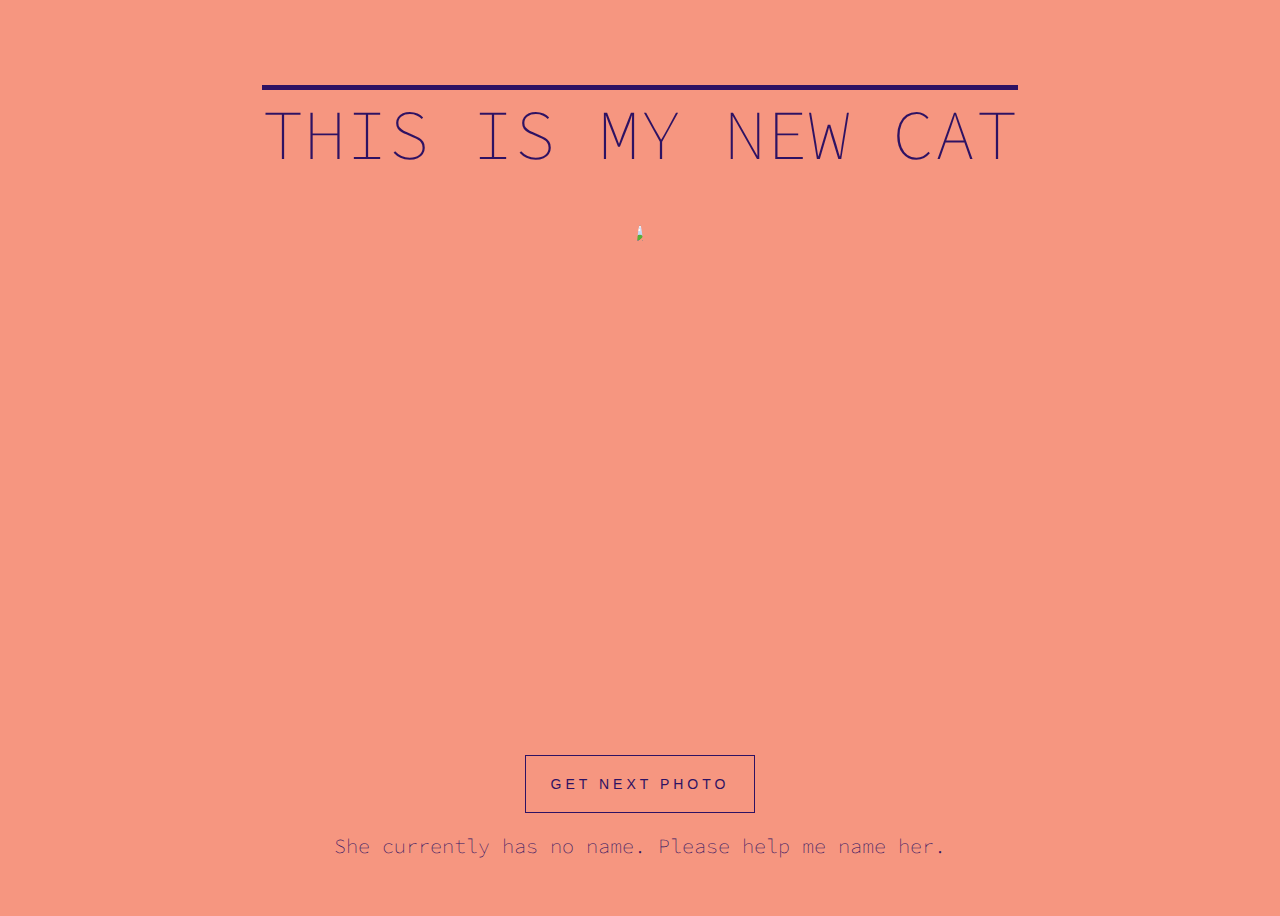
==== Crash_Course_Starter_Code/index.html @ 1478d741 "Add files via upload" ====
<!-- Write Our HTML in here -->
<!DOCTYPE html>
<html>
<head>
	<title>My Cat</title>
	<link rel="stylesheet" type="text/css" href="app.css">
</head>
<body>
	<section id="container">
		<h1>This Is My New Cat</h1>
		<!-- src is an attribute.  Specifies which image to show -->
		<img src="imgs/kitty_bed.jpg">

		<button>Get Next Photo</button>
		<p>	She currently has no name.  Please help me name her.</p>
	</section>
	<script type="text/javascript" src="app.js"></script>
</body>
</html>
---- Crash_Course_Starter_Code/app.css ----
/*Write our CSS in here*/
@import url(https://fonts.googleapis.com/css?family=Source+Code+Pro:200,300,400,500,600,700,900);

/*What we're selecting*/
h1 {
	/*How to style it*/
	font-weight: 200;
	font-size: 70px;
	text-transform: uppercase;
	border-top: 5px solid;
}
body {
	background-color: #F69680;
	color: #2E1263;
	font-family: "Source Code Pro";
	font-weight: 200;
}
img	{
	height: 500px;
	border-radius: 50%;
}
#container {
	display:flex;
	flex-direction: column;
	align-items: center;
	justify-content: center;
	height: 100vh;
}
button {
	margin: 30px auto 0;
	padding: 20px 25px;
	background-color: #F69680;
	color: #2E1263;
	font-size: 14px;
	text-align: center;
	border: 1px solid #2E1263;
	text-transform: uppercase;
	text-decoration: none;
	letter-spacing: 4px;
	outline: none;
}

button:hover {
	transition: 0.3s;
	background-color: #2E1263;
	color: #F69680;
	text-decoration: underline;
}

p {
	font-size: 20px;
}
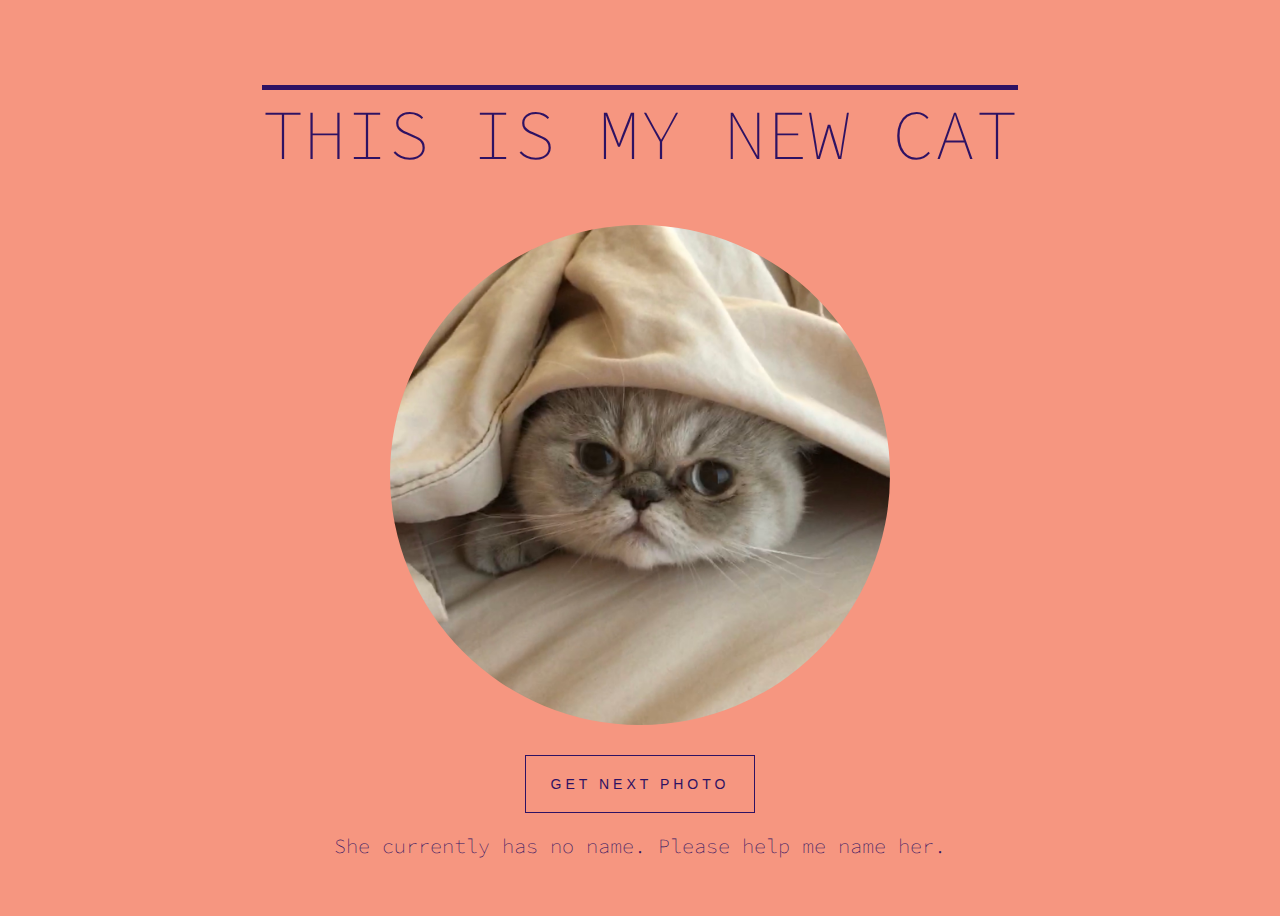
==== commit ba868669: "Add files via upload" ====
--- a/Crash_Course_Starter_Code/index.html
+++ b/Crash_Course_Starter_Code/index.html
@@ -1,19 +1,19 @@
-<!-- Write Our HTML in here -->
-<!DOCTYPE html>
-<html>
-<head>
-	<title>My Cat</title>
-	<link rel="stylesheet" type="text/css" href="app.css">
-</head>
-<body>
-	<section id="container">
-		<h1>This Is My New Cat</h1>
-		<!-- src is an attribute.  Specifies which image to show -->
-		<img src="imgs/kitty_bed.jpg">
-
-		<button>Get Next Photo</button>
-		<p>	She currently has no name.  Please help me name her.</p>
-	</section>
-	<script type="text/javascript" src="app.js"></script>
-</body>
-</html>+<!-- Write Our HTML in here -->
+<!DOCTYPE html>
+<html>
+<head>
+	<title>My Cat</title>
+	<link rel="stylesheet" type="text/css" href="app.css">
+</head>
+<body>
+	<section id="container">
+		<h1>This Is My New Cat</h1>
+		<!-- src is an attribute.  Specifies which image to show -->
+		<img src="imgs/kitty_bed.jpg">
+
+		<button>Get Next Photo</button>
+		<p>	She currently has no name.  Please help me name her.</p>
+	</section>
+	<script type="text/javascript" src="app.js"></script>
+</body>
+</html>
